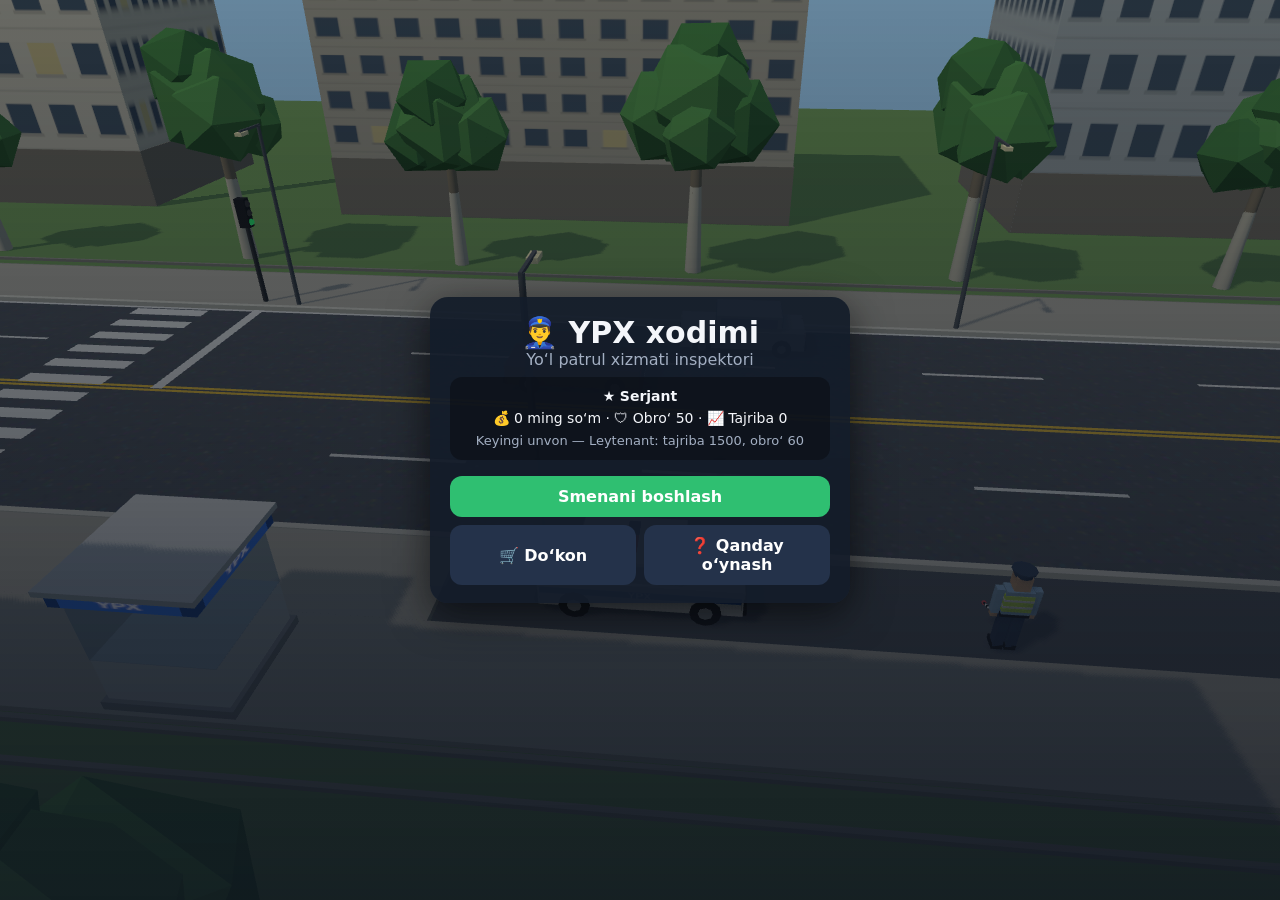
==== ypx-oyin/web3d/index.html @ ddb217fc "ypx: tablet with database comparison, whistle required to stop, label declutter - New Planshet tab: " ====
<!doctype html>
<html lang="uz">
<head>
<meta charset="utf-8">
<meta name="viewport" content="width=device-width,initial-scale=1,maximum-scale=1,user-scalable=no,viewport-fit=cover">
<title>YPX xodimi 3D</title>
<link rel="stylesheet" href="style.css">
</head>
<body>
<canvas id="gl"></canvas>

<!-- floating radar labels over cars -->
<div id="labels"></div>

<!-- HUD -->
<div id="hud" class="hidden">
  <div class="hud-left">
    <div id="hudRank"></div>
    <div id="hudQuota"></div>
  </div>
  <div id="hudTime"></div>
  <div class="hud-right">
    <div id="hudMoney"></div>
    <div id="hudRep"></div>
  </div>
</div>
<div id="toast"></div>

<!-- touch controls -->
<div id="controls" class="hidden">
  <div id="joyZone"><div id="joyBase"><div id="joyKnob"></div></div></div>
  <div id="lookZone"></div>
  <div id="btns">
    <button id="btnTalk" class="round talk hidden">💬<span>Gaplashish</span></button>
    <button id="btnWhistle" class="round">📯<span>Hushtak</span></button>
    <button id="btnJezl" class="round big">🚓<span>Jezl</span></button>
  </div>
  <div id="targetInfo" class="hidden"></div>
</div>

<!-- main menu -->
<div id="menu" class="screen">
  <div class="menu-card">
    <div class="logo">👮‍♂️ YPX xodimi</div>
    <div class="sub">Yo‘l patrul xizmati inspektori</div>
    <div id="menuStats" class="stats"></div>
    <button id="btnStart" class="primary">Smenani boshlash</button>
    <div class="row">
      <button id="btnShop">🛒 Do‘kon</button>
      <button id="btnHelp">❓ Qanday o‘ynash</button>
    </div>
  </div>
</div>

<!-- help -->
<div id="help" class="screen hidden">
  <div class="menu-card scroll">
    <h2>Qanday o‘ynash</h2>
    <ul>
      <li><b>Chap tomon</b> — joystik: inspektorni yurgizish. <b>O‘ng tomonni surish</b> — kamerani burish.</li>
      <li>Mashinalar ustida radar ko‘rsatgichi chiqadi: tezlik va ko‘zga tashlangan qoidabuzarliklar. Tezlik chegarasi — <b>60 km/soat</b>.</li>
      <li>Mashinani to‘xtatish: avval <b>Hushtak</b> chaling (haydovchilar sizga qaraydi 👀), keyin sariq strelka belgilagan mashinaga <b>Jezl</b> ko‘rsating. Hushtaksiz ko‘pincha haydovchi sezmay o‘tib ketadi.</li>
      <li>Mashina cho‘ntakka to‘xtaydi. Yoniga boring va <b>Gaplashish</b>ni bosing.</li>
      <li>📱 <b>Planshet</b>da hujjatdagi ma’lumotni YPX bazasi bilan solishtiring. Hujjatlarni tekshiring, kerak bo‘lsa alkotester va ko‘zdan kechirishdan foydalaning, so‘ng <b>Qaror</b> chiqaring.</li>
      <li>Pora taklif qilinsa — rad eting! Halollik obro‘yingizni oshiradi, pora olish esa ishdan ketishga olib kelishi mumkin.</li>
      <li>Sababsiz to‘xtatish, noto‘g‘ri ayblov va qoidabuzarni o‘tkazib yuborish — obro‘ni pasaytiradi.</li>
    </ul>
    <button id="btnHelpBack" class="primary">Orqaga</button>
  </div>
</div>

<!-- shop -->
<div id="shop" class="screen hidden">
  <div class="menu-card scroll wide">
    <h2>🛒 Do‘kon <span id="shopMoney" class="pill"></span></h2>
    <h3>Forma</h3><div id="shopUniform" class="shop-grid"></div>
    <h3>Patrul mashinasi</h3><div id="shopCar" class="shop-grid"></div>
    <button id="btnShopBack" class="primary">Orqaga</button>
  </div>
</div>

<!-- inspection panel -->
<div id="inspect" class="hidden">
  <div class="insp-top">
    <canvas id="driverFace" width="120" height="140"></canvas>
    <div class="insp-info">
      <div id="driverName"></div>
      <div id="driverCar" class="muted"></div>
      <div id="bubble"></div>
    </div>
  </div>
  <div id="inspBody"></div>
  <div id="inspTabs">
    <button data-tab="docs">📄 Hujjatlar</button>
    <button data-tab="tablet">📱 Planshet</button>
    <button data-tab="alco">🍺 Alkotester</button>
    <button data-tab="car">🔧 Ko‘zdan kechirish</button>
    <button data-tab="verdict" class="primary">⚖️ Qaror</button>
  </div>
</div>

<!-- bribe popup -->
<div id="bribe" class="screen hidden">
  <div class="menu-card">
    <div class="logo">💵</div>
    <p id="bribeText"></p>
    <button id="btnBribeNo" class="primary">✋ Rad etish</button>
    <button id="btnBribeYes" class="danger">Qabul qilish</button>
  </div>
</div>

<!-- shift report -->
<div id="report" class="screen hidden">
  <div class="menu-card scroll">
    <h2 id="reportTitle">Smena yakuni</h2>
    <div id="reportBody"></div>
    <button id="btnReportOk" class="primary">Davom etish</button>
  </div>
</div>

<!-- rotate hint -->
<div id="rotate">📱↻<br>Telefonni gorizontal holatga burang</div>

<script type="module" src="js/main.js"></script>
</body>
</html>
---- ypx-oyin/web3d/style.css ----
:root { --bg:#0f1520; --panel:rgba(20,28,42,.94); --panel2:#24324a; --accent:#2fbf71; --blue:#1f5fd0; --warn:#f2b632; --bad:#e5484d; --text:#f4f6fa; --muted:#a3afc2; }
* { box-sizing:border-box; -webkit-tap-highlight-color:transparent; user-select:none; -webkit-user-select:none; }
html,body { margin:0; height:100%; overflow:hidden; background:var(--bg); color:var(--text); font-family:system-ui,-apple-system,"Segoe UI",Roboto,sans-serif; touch-action:none; }
canvas#gl { position:fixed; inset:0; width:100%; height:100%; display:block; }
.hidden { display:none !important; }
button { font:inherit; font-weight:700; color:#fff; background:var(--panel2); border:0; border-radius:12px; padding:11px 14px; cursor:pointer; }
button:active { transform:scale(.96); }
button.primary { background:var(--accent); }
button.danger { background:#5a2a2e; color:#ffb4b4; }
button:disabled { opacity:.45; }
.muted { color:var(--muted); font-size:13px; }
.pill { font-size:14px; background:#0006; padding:3px 10px; border-radius:20px; vertical-align:middle; }

/* HUD */
#hud { position:fixed; left:0; right:0; top:0; display:flex; justify-content:space-between; align-items:flex-start; padding:8px 14px; pointer-events:none; font-weight:700; text-shadow:0 1px 3px #000a; font-size:14px; }
#hud > div { background:#0008; padding:6px 10px; border-radius:10px; }
#hudTime { font-size:18px; }
.hud-right { text-align:right; }
#toast { position:fixed; top:58px; left:50%; transform:translateX(-50%); padding:8px 16px; border-radius:20px; font-weight:700; opacity:0; transition:opacity .25s; pointer-events:none; white-space:nowrap; max-width:92vw; overflow:hidden; text-overflow:ellipsis; z-index:30; }
#toast.show { opacity:1; }
.good { background:var(--accent); } .bad { background:var(--bad); } .info { background:var(--warn); color:#222; }

/* radar labels */
#labels { position:fixed; inset:0; pointer-events:none; overflow:hidden; }
.lbl { position:absolute; transform:translate(-50%,-100%); background:rgba(8,12,18,.82); color:#7CFFB2; font-weight:800; font-size:13px; padding:2px 7px; border-radius:8px; white-space:nowrap; border:1px solid #fff2; }
.lbl.target { border-color:#ffd400; box-shadow:0 0 0 2px #ffd40088; }
.lbl .ic { margin-left:3px; }

/* controls */
#controls { position:fixed; inset:0; pointer-events:none; }
#joyZone { position:absolute; left:0; bottom:0; width:40%; height:70%; pointer-events:auto; }
#lookZone { position:absolute; right:0; top:15%; width:60%; height:85%; pointer-events:auto; }
#joyBase { position:absolute; left:70px; bottom:60px; width:120px; height:120px; margin:-60px 0 0 -60px; border-radius:50%; background:#ffffff1a; border:2px solid #ffffff40; display:flex; align-items:center; justify-content:center; }
#joyKnob { width:52px; height:52px; border-radius:50%; background:#ffffffaa; transform:translate(0,0); }
#btns { position:absolute; right:18px; bottom:18px; display:flex; align-items:flex-end; gap:12px; pointer-events:auto; }
.round { width:74px; height:74px; border-radius:50%; display:flex; flex-direction:column; align-items:center; justify-content:center; font-size:24px; padding:0; background:#1d2a40e0; border:2px solid #ffffff30; }
.round span { font-size:11px; margin-top:2px; }
.round.big { width:96px; height:96px; font-size:32px; background:#1f5fd0e8; }
.round.talk { background:#2fbf71e8; }
#targetInfo { position:absolute; right:18px; bottom:130px; background:#000a; padding:6px 10px; border-radius:10px; font-size:13px; font-weight:700; }

/* screens */
.screen { position:fixed; inset:0; display:flex; align-items:center; justify-content:center; background:linear-gradient(#0f1520cc,#0f1520ee); z-index:20; padding:14px; }
#menu { background:linear-gradient(#0f152066,#0f1520dd); }
.menu-card { background:var(--panel); border-radius:18px; padding:18px 20px; width:100%; max-width:420px; text-align:center; box-shadow:0 10px 40px #0009; }
.menu-card.wide { max-width:640px; }
.menu-card.scroll { max-height:92vh; overflow-y:auto; text-align:left; }
.menu-card h2 { margin:4px 0 10px; text-align:center; }
.menu-card h3 { margin:12px 0 6px; color:var(--muted); font-size:14px; }
.menu-card ul { padding-left:18px; line-height:1.45; font-size:14px; }
.menu-card button { width:100%; margin-top:8px; }
.logo { font-size:30px; font-weight:800; }
.sub { color:var(--muted); margin-bottom:8px; }
.stats { background:#0005; border-radius:12px; padding:8px; margin:8px 0; font-size:14px; line-height:1.6; }
.row { display:flex; gap:8px; }
.shop-grid { display:grid; grid-template-columns:repeat(auto-fill,minmax(170px,1fr)); gap:8px; }
.shop-item { background:#0005; border-radius:12px; padding:10px; text-align:center; font-size:14px; }
.shop-item .sw { width:46px; height:46px; border-radius:10px; margin:0 auto 6px; border:2px solid #fff3; }
.shop-item button { margin-top:6px; padding:8px; }

/* inspection */
#inspect { position:fixed; right:0; top:0; bottom:0; width:min(470px,58vw); background:var(--panel); display:flex; flex-direction:column; z-index:15; box-shadow:-6px 0 30px #0008; }
.insp-top { display:flex; gap:10px; padding:10px; border-bottom:1px solid #fff1; }
#driverFace { width:72px; height:84px; border-radius:10px; flex:none; }
.insp-info { flex:1; min-width:0; }
#driverName { font-weight:800; }
#bubble { margin-top:6px; background:#ffffff12; border-radius:10px; padding:7px 9px; font-size:14px; line-height:1.35; min-height:36px; }
#bubble .who { color:var(--warn); font-weight:700; margin-right:4px; }
#inspBody { flex:1; overflow-y:auto; padding:10px; font-size:14px; }
#inspTabs { display:grid; grid-template-columns:1fr 1fr 1fr; gap:6px; padding:8px; border-top:1px solid #fff1; }
#inspTabs button { padding:9px 6px; font-size:13px; }
#inspTabs button.active { outline:2px solid #fff6; }
.doc { background:#f3efe2; color:#222; border-radius:10px; padding:8px 10px; margin-bottom:8px; position:relative; }
.doc h4 { margin:0 0 4px; font-size:13px; color:#1f5fd0; text-transform:uppercase; letter-spacing:.5px; }
.doc .f { display:flex; justify-content:space-between; gap:6px; font-size:13px; padding:1px 0; }
.doc .f b { text-align:right; }
.doc canvas { float:right; width:48px; height:56px; border-radius:6px; margin-left:8px; }
.flag { display:flex; align-items:center; gap:8px; background:#0003; padding:8px 10px; border-radius:10px; margin:6px 0; font-size:13px; cursor:pointer; }
.doc .flag { background:#0000000f; color:#222; }
.flag input { width:20px; height:20px; accent-color:var(--bad); }
.today { background:#0005; padding:6px 10px; border-radius:8px; margin-bottom:8px; font-size:13px; }
.meter { height:22px; border-radius:11px; background:#0006; overflow:hidden; margin:10px 0; position:relative; }
.meter > div { height:100%; width:0; background:linear-gradient(90deg,#2fbf71,#f2b632,#e5484d); transition:width .1s linear; }
.alco-val { font-size:34px; font-weight:800; text-align:center; font-variant-numeric:tabular-nums; }
.road-v { background:#e5484d22; border-left:3px solid var(--bad); padding:6px 8px; border-radius:6px; margin:4px 0; }
.choice { display:block; width:100%; text-align:left; margin:6px 0; }
.choice.sel { outline:2px solid var(--accent); background:#2fbf7133; }

#rotate { display:none; position:fixed; inset:0; z-index:100; background:var(--bg); color:var(--text); font-size:22px; text-align:center; align-items:center; justify-content:center; line-height:1.6; padding:20px; }
@media (orientation:portrait) and (max-width:900px) { #rotate { display:flex; } }

#inspTabs button[data-tab=verdict] { grid-column: span 1; }
.tablet { background:#0b1220; border:2px solid #33415a; border-radius:14px; padding:8px; }
.tablet .bar { display:flex; justify-content:space-between; font-size:12px; color:var(--muted); margin-bottom:6px; }
.cmp { width:100%; border-collapse:collapse; font-size:12.5px; }
.cmp th { text-align:left; color:var(--muted); font-weight:600; padding:4px; border-bottom:1px solid #fff2; }
.cmp td { padding:5px 4px; border-bottom:1px solid #ffffff10; vertical-align:top; }
.cmp td small { display:block; color:var(--muted); font-size:11px; }
.faces { display:flex; gap:10px; justify-content:center; margin:8px 0; text-align:center; font-size:11px; color:var(--muted); }
.faces canvas { width:56px; height:66px; border-radius:8px; display:block; margin:0 auto 3px; }
.loading { text-align:center; padding:20px; color:var(--muted); }
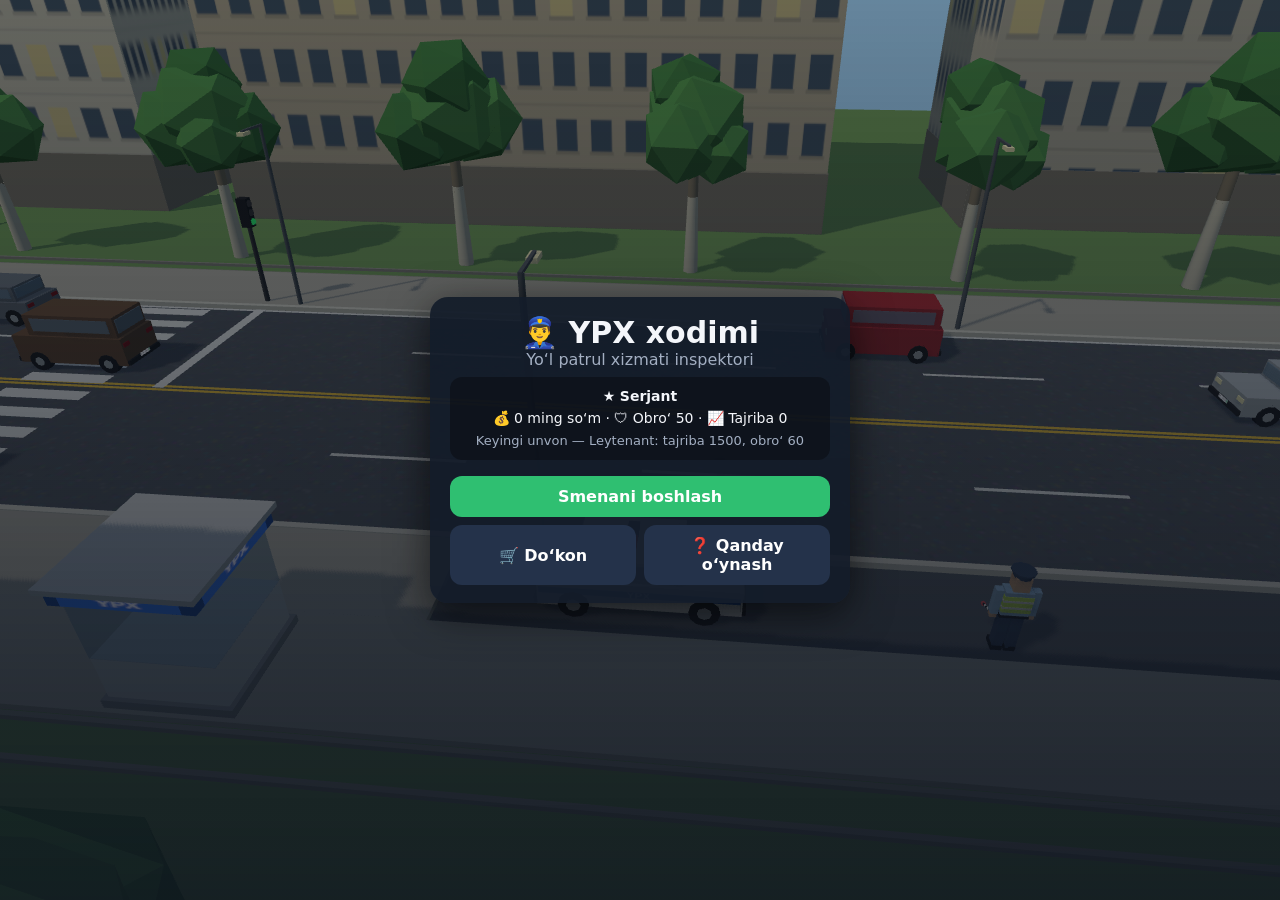
==== commit 38636fad: "ypx: the whistle alone stops the targeted car; remove the baton button Co-Authored-By: Claude Opus 5" ====
--- a/ypx-oyin/web3d/index.html
+++ b/ypx-oyin/web3d/index.html
@@ -32,8 +32,7 @@
   <div id="lookZone"></div>
   <div id="btns">
     <button id="btnTalk" class="round talk hidden">💬<span>Gaplashish</span></button>
-    <button id="btnWhistle" class="round">📯<span>Hushtak</span></button>
-    <button id="btnJezl" class="round big">🚓<span>Jezl</span></button>
+    <button id="btnWhistle" class="round big">📯<span>Hushtak</span></button>
   </div>
   <div id="targetInfo" class="hidden"></div>
 </div>
@@ -59,7 +58,7 @@
     <ul>
       <li><b>Chap tomon</b> — joystik: inspektorni yurgizish. <b>O‘ng tomonni surish</b> — kamerani burish.</li>
       <li>Mashinalar ustida radar ko‘rsatgichi chiqadi: tezlik va ko‘zga tashlangan qoidabuzarliklar. Tezlik chegarasi — <b>60 km/soat</b>.</li>
-      <li>Mashinani to‘xtatish: avval <b>Hushtak</b> chaling (haydovchilar sizga qaraydi 👀), keyin sariq strelka belgilagan mashinaga <b>Jezl</b> ko‘rsating. Hushtaksiz ko‘pincha haydovchi sezmay o‘tib ketadi.</li>
+      <li>Sariq strelka belgilagan mashinani to‘xtatish uchun <b>Hushtak</b> tugmasini bosing.</li>
       <li>Mashina cho‘ntakka to‘xtaydi. Yoniga boring va <b>Gaplashish</b>ni bosing.</li>
       <li>📱 <b>Planshet</b>da hujjatdagi ma’lumotni YPX bazasi bilan solishtiring. Hujjatlarni tekshiring, kerak bo‘lsa alkotester va ko‘zdan kechirishdan foydalaning, so‘ng <b>Qaror</b> chiqaring.</li>
       <li>Pora taklif qilinsa — rad eting! Halollik obro‘yingizni oshiradi, pora olish esa ishdan ketishga olib kelishi mumkin.</li>
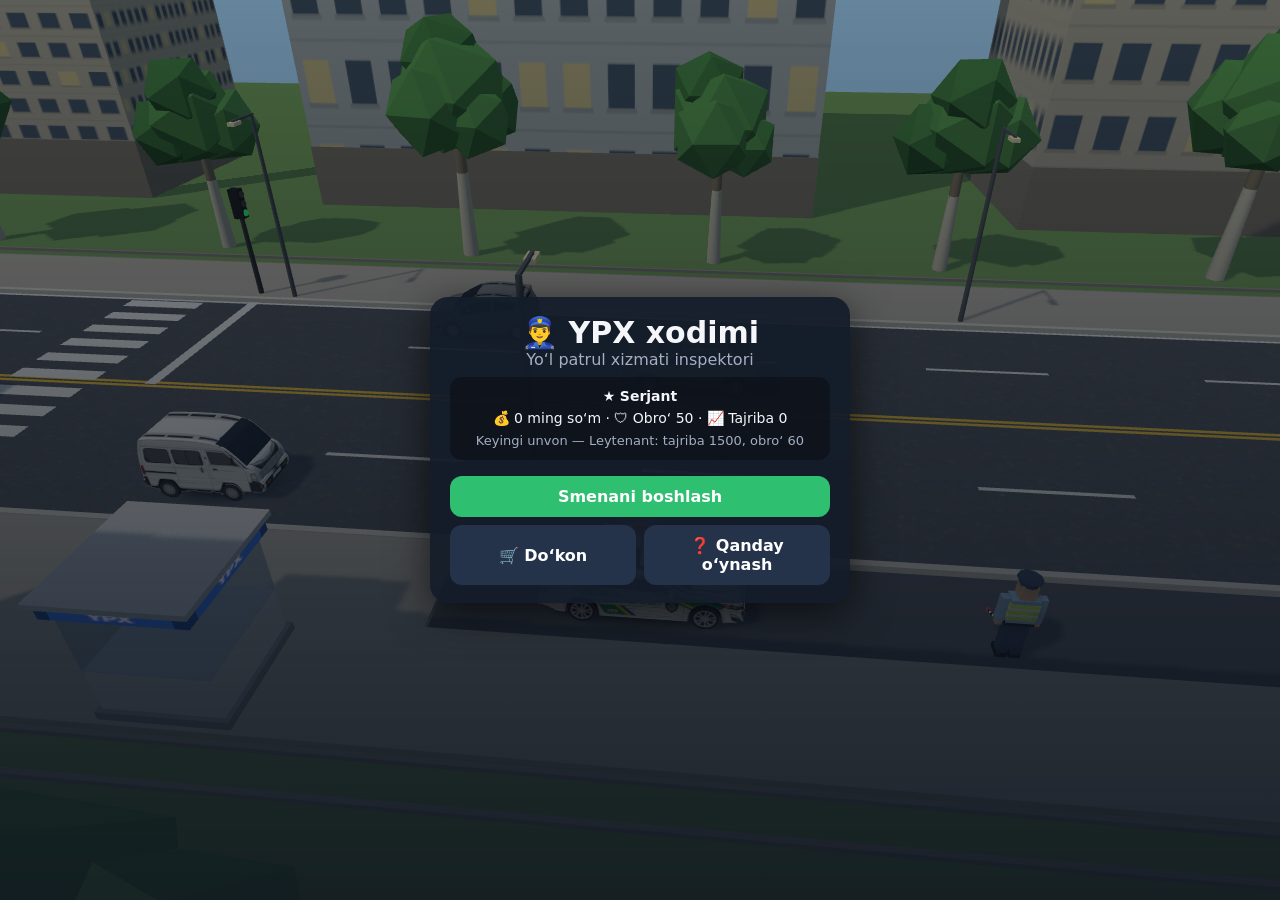
==== commit 7f2752cb: "ypx: add the Nexia 2 as a full 3D street car (GLB) The user's Sketchfab model (uzb_rx7, CC BY 4.0, c" ====
--- a/ypx-oyin/web3d/index.html
+++ b/ypx-oyin/web3d/index.html
@@ -64,6 +64,7 @@
       <li>Pora taklif qilinsa — rad eting! Halollik obro‘yingizni oshiradi, pora olish esa ishdan ketishga olib kelishi mumkin.</li>
       <li>Sababsiz to‘xtatish, noto‘g‘ri ayblov va qoidabuzarni o‘tkazib yuborish — obro‘ni pasaytiradi.</li>
     </ul>
+    <p class="muted" style="font-size:12px">Mualliflar: «Nexia 2» 3D modeli — uzb_rx7 (sketchfab.com/uzbek_supra), CC BY 4.0 litsenziyasi asosida, o‘yin uchun soddalashtirilgan. 3D grafika: three.js (MIT).</p>
     <button id="btnHelpBack" class="primary">Orqaga</button>
   </div>
 </div>
@@ -120,6 +121,7 @@
 <!-- rotate hint -->
 <div id="rotate">📱↻<br>Telefonni gorizontal holatga burang</div>
 
+<script type="importmap">{ "imports": { "three": "./js/three.module.min.js" } }</script>
 <script type="module" src="js/main.js"></script>
 </body>
 </html>
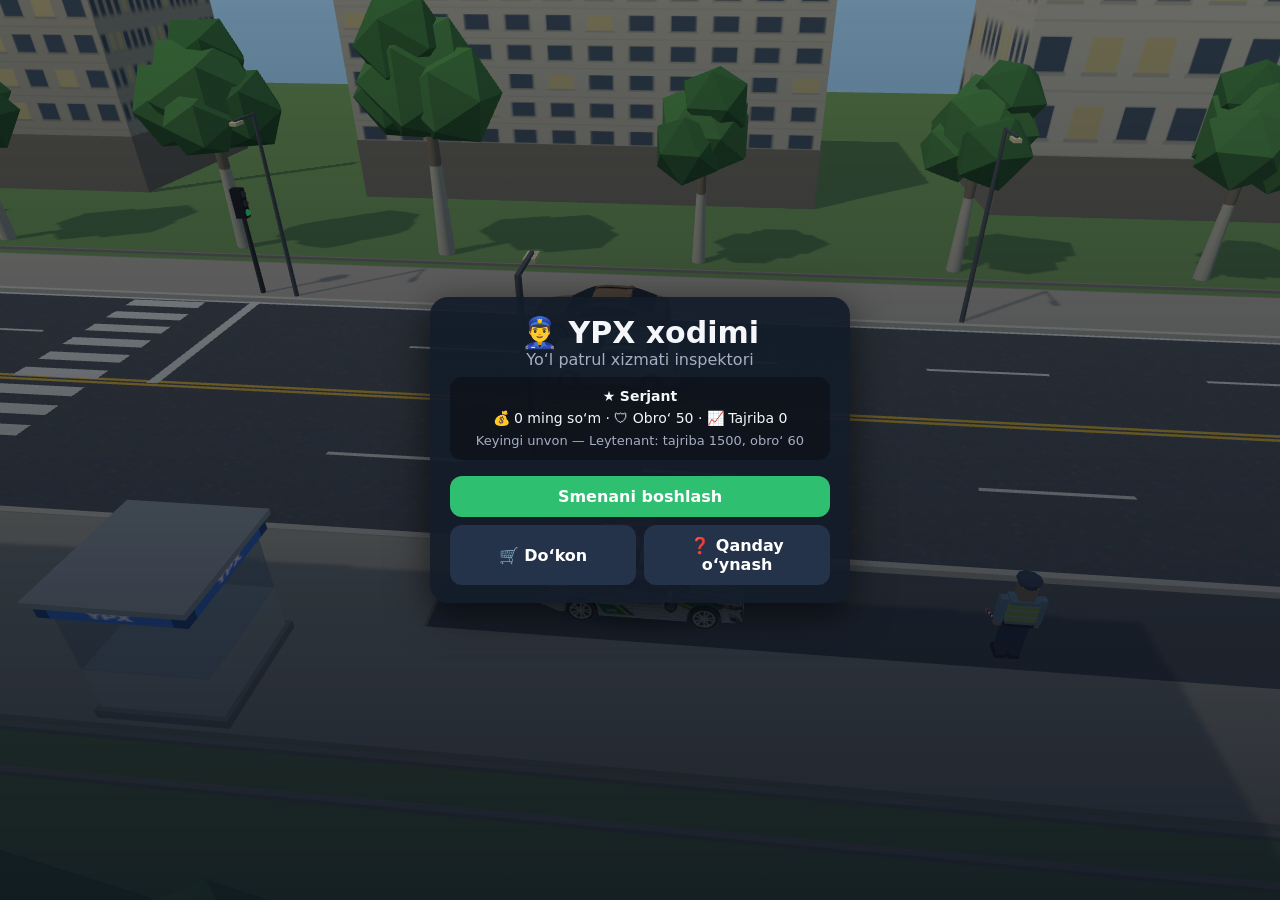
==== commit 13bc7c5c: "ypx: add Malibu, Damas and Nexia 3 as full 3D street cars - Chevrolet Malibu 2022 (slavanik24250794)" ====
--- a/ypx-oyin/web3d/index.html
+++ b/ypx-oyin/web3d/index.html
@@ -64,7 +64,7 @@
       <li>Pora taklif qilinsa — rad eting! Halollik obro‘yingizni oshiradi, pora olish esa ishdan ketishga olib kelishi mumkin.</li>
       <li>Sababsiz to‘xtatish, noto‘g‘ri ayblov va qoidabuzarni o‘tkazib yuborish — obro‘ni pasaytiradi.</li>
     </ul>
-    <p class="muted" style="font-size:12px">Mualliflar: «Nexia 2» 3D modeli — uzb_rx7 (sketchfab.com/uzbek_supra), CC BY 4.0 litsenziyasi asosida, o‘yin uchun soddalashtirilgan. 3D grafika: three.js (MIT).</p>
+    <p class="muted" style="font-size:12px">Mualliflar (3D modellar, CC BY 4.0, o‘yin uchun soddalashtirilgan): «Nexia 2» — uzb_rx7; «Chevrolet Malibu 2022» — slavanik24250794; «Chevrolet Damas» — own.guest; «Chevrolet Nexia3 Midnight» — doniyorgroup (sketchfab.com). 3D grafika: three.js (MIT).</p>
     <button id="btnHelpBack" class="primary">Orqaga</button>
   </div>
 </div>
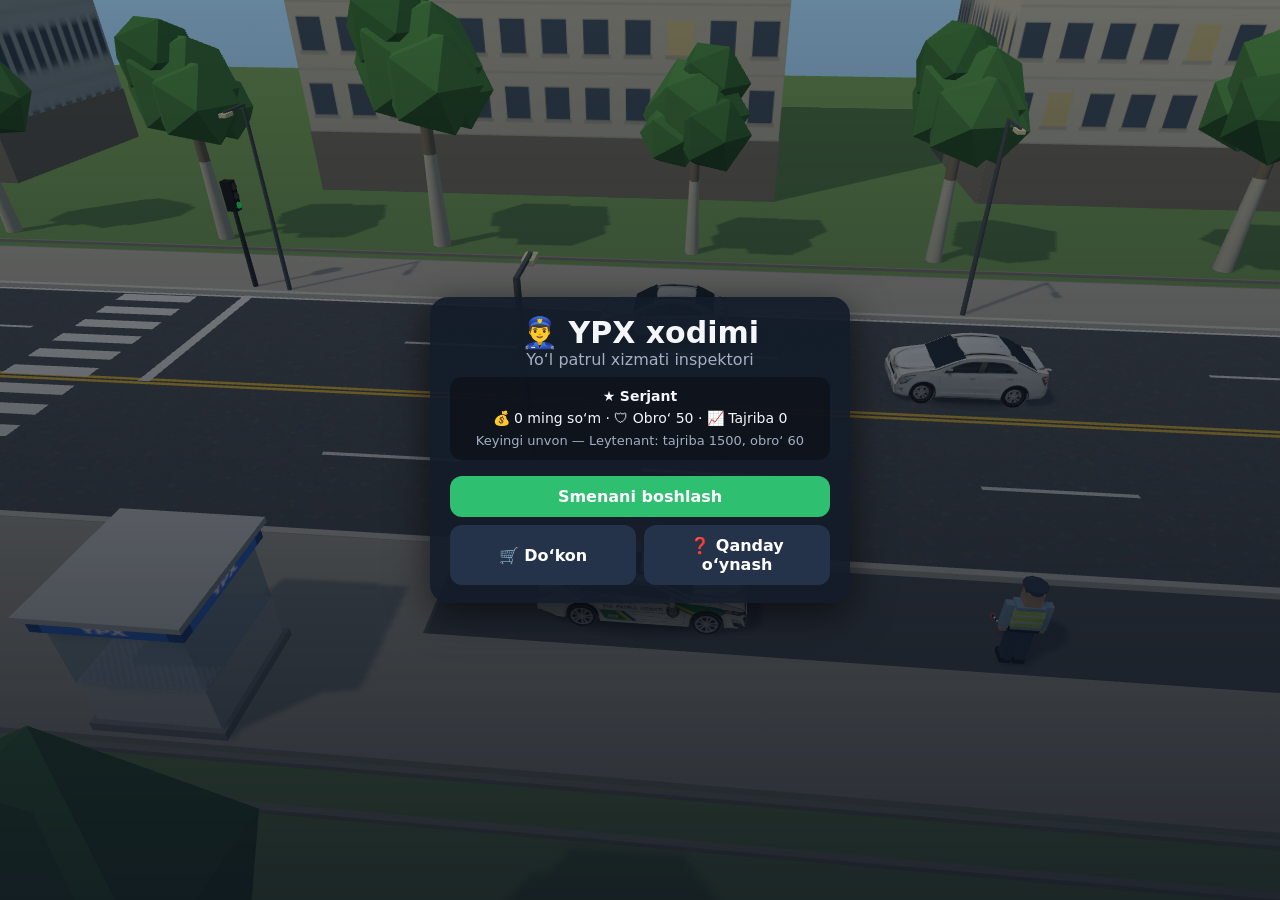
==== commit d1aae6bc: "ypx: add Matiz, Spark and Tracker as full 3D street cars Models supplied by the owner (Matiz and Spa" ====
--- a/ypx-oyin/web3d/index.html
+++ b/ypx-oyin/web3d/index.html
@@ -64,7 +64,7 @@
       <li>Pora taklif qilinsa — rad eting! Halollik obro‘yingizni oshiradi, pora olish esa ishdan ketishga olib kelishi mumkin.</li>
       <li>Sababsiz to‘xtatish, noto‘g‘ri ayblov va qoidabuzarni o‘tkazib yuborish — obro‘ni pasaytiradi.</li>
     </ul>
-    <p class="muted" style="font-size:12px">Mualliflar (3D modellar, CC BY 4.0, o‘yin uchun soddalashtirilgan): «Nexia 2» — uzb_rx7; «Chevrolet Malibu 2022» — slavanik24250794; «Chevrolet Damas» — own.guest; «Chevrolet Nexia3 Midnight» — doniyorgroup (sketchfab.com). 3D grafika: three.js (MIT).</p>
+    <p class="muted" style="font-size:12px">Mualliflar (3D modellar, CC BY 4.0, o‘yin uchun soddalashtirilgan): «Nexia 2» — uzb_rx7; «Chevrolet Malibu 2022» — slavanik24250794; «Chevrolet Damas» — own.guest; «Chevrolet Nexia3 Midnight» — doniyorgroup (sketchfab.com). «Daewoo Matiz» — nyranarod, «Chevrolet Spark» — Q.SARDOR (Sketchfab Standard litsenziyasi). 3D grafika: three.js (MIT).</p>
     <button id="btnHelpBack" class="primary">Orqaga</button>
   </div>
 </div>
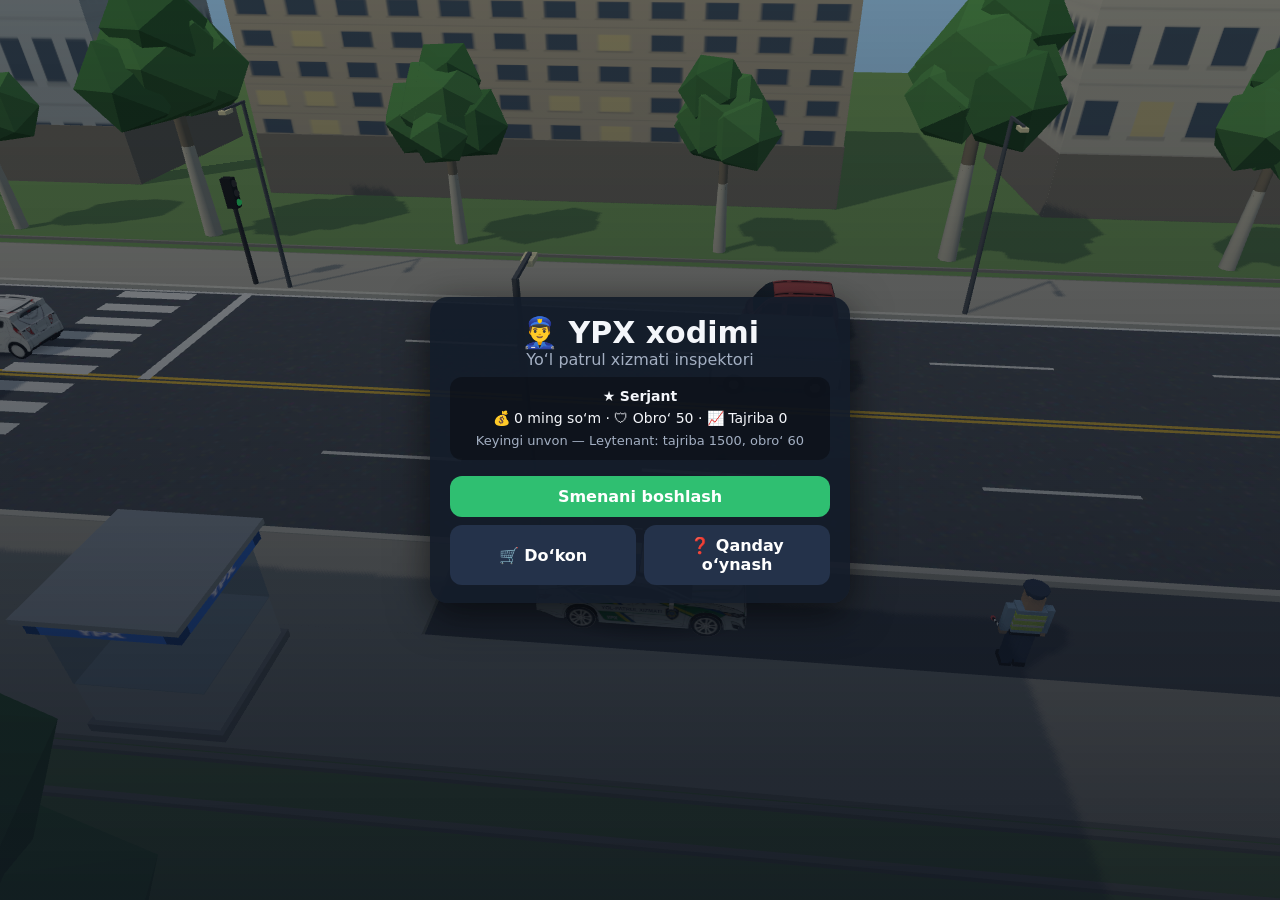
==== commit d7e808c2: "ypx: lights-on vehicle check, trunk kit, on-screen speed limit, crisper 3D cars - Vehicle check: the" ====
--- a/ypx-oyin/web3d/index.html
+++ b/ypx-oyin/web3d/index.html
@@ -25,6 +25,7 @@
   </div>
 </div>
 <div id="toast"></div>
+<div id="limitSign" class="hidden">60<small>km/soat</small></div>
 
 <!-- touch controls -->
 <div id="controls" class="hidden">
--- a/ypx-oyin/web3d/style.css
+++ b/ypx-oyin/web3d/style.css
@@ -99,3 +99,11 @@
 .faces { display:flex; gap:10px; justify-content:center; margin:8px 0; text-align:center; font-size:11px; color:var(--muted); }
 .faces canvas { width:56px; height:66px; border-radius:8px; display:block; margin:0 auto 3px; }
 .loading { text-align:center; padding:20px; color:var(--muted); }
+
+.trunk { display:grid; grid-template-columns:1fr 1fr; gap:8px; background:#1a1d22; border:3px solid #3a3f47; border-radius:10px; padding:10px; margin:8px 0; }
+.slot { background:#2a2f37; border-radius:8px; padding:10px 6px; text-align:center; font-size:12.5px; min-height:64px; }
+.slot span { display:block; font-size:26px; margin-bottom:2px; }
+.slot.empty { background:transparent; border:2px dashed #555c66; color:var(--muted); }
+#limitSign { position:fixed; left:14px; top:64px; width:58px; height:58px; border-radius:50%; background:#fff; border:7px solid #d42a2a;
+  color:#111; font:800 22px system-ui,sans-serif; display:flex; align-items:center; justify-content:center; box-shadow:0 2px 8px #0008; pointer-events:none; z-index:5; }
+#limitSign small { position:absolute; bottom:-18px; font-size:10px; color:#fff; text-shadow:0 1px 2px #000; white-space:nowrap; }
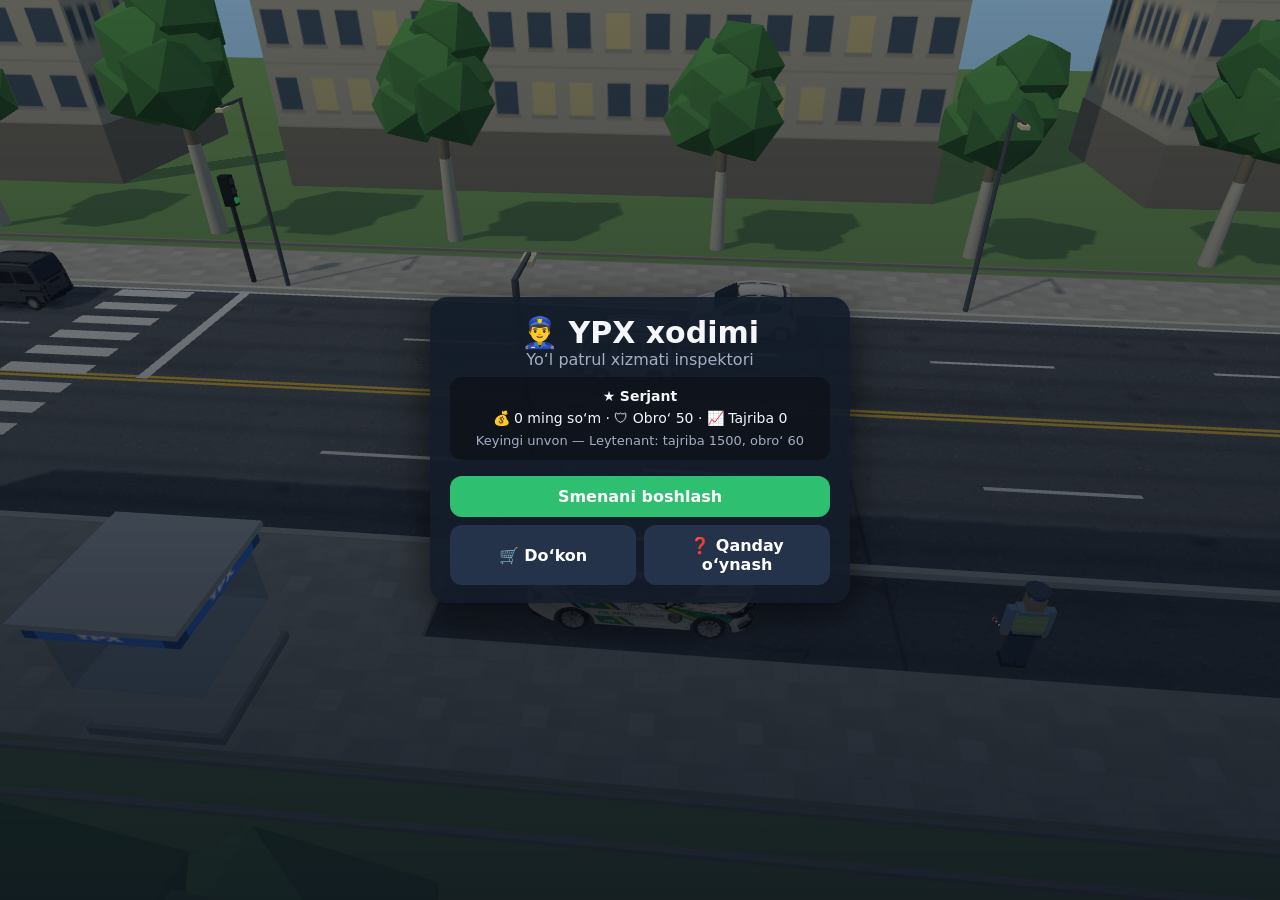
==== commit f462513d: "ypx: day/night, weather, clouds, better asphalt, pause menu, clock, tablet redesign - env.js: time o" ====
--- a/ypx-oyin/web3d/index.html
+++ b/ypx-oyin/web3d/index.html
@@ -18,13 +18,14 @@
     <div id="hudRank"></div>
     <div id="hudQuota"></div>
   </div>
-  <div id="hudTime"></div>
+  <div class="hud-mid"><div id="hudTime"></div><div id="hudClock"></div></div>
   <div class="hud-right">
     <div id="hudMoney"></div>
     <div id="hudRep"></div>
   </div>
 </div>
 <div id="toast"></div>
+<button id="btnMenu" class="hidden" aria-label="Menyu">☰</button>
 <div id="limitSign" class="hidden">60<small>km/soat</small></div>
 
 <!-- touch controls -->
@@ -119,6 +120,19 @@
   </div>
 </div>
 
+<!-- pause menu -->
+<div id="pause" class="screen hidden">
+  <div class="menu-card">
+    <div class="logo">⏸ Pauza</div>
+    <div id="pauseInfo" class="stats"></div>
+    <button id="btnResume" class="primary">▶ Davom etish</button>
+    <button id="btnSound">🔊 Ovoz: yoqilgan</button>
+    <button id="btnPauseHelp">❓ Qanday o‘ynash</button>
+    <button id="btnEndShift">🏁 Smenani tugatish</button>
+    <button id="btnQuit" class="danger">🚪 Bosh menyu (smena bekor qilinadi)</button>
+  </div>
+</div>
+
 <!-- rotate hint -->
 <div id="rotate">📱↻<br>Telefonni gorizontal holatga burang</div>
 
--- a/ypx-oyin/web3d/style.css
+++ b/ypx-oyin/web3d/style.css
@@ -107,3 +107,57 @@
 #limitSign { position:fixed; left:14px; top:64px; width:58px; height:58px; border-radius:50%; background:#fff; border:7px solid #d42a2a;
   color:#111; font:800 22px system-ui,sans-serif; display:flex; align-items:center; justify-content:center; box-shadow:0 2px 8px #0008; pointer-events:none; z-index:5; }
 #limitSign small { position:absolute; bottom:-18px; font-size:10px; color:#fff; text-shadow:0 1px 2px #000; white-space:nowrap; }
+
+/* document cards (backgrounds: textures/doc_*.jpg); sizes in cqw so they scale with the panel */
+.card { position:relative; width:100%; container-type:inline-size; background-size:100% 100%; border-radius:14px; color:#1a2233;
+  box-shadow:0 2px 8px #0007; margin:6px 0 4px; font-size:13px; overflow:hidden; }
+.card.lic { aspect-ratio:1000/611; background-image:url(textures/doc_license.jpg); }
+.card.tech { aspect-ratio:1000/618; background-image:url(textures/doc_tech.jpg); }
+.card.ins { aspect-ratio:1000/622; background-image:url(textures/doc_insurance.jpg); border-radius:4px; }
+.card > * { position:absolute; }
+.card .ttl { left:26%; right:19%; top:6.5%; text-align:center; font-weight:800; font-size:3.5cqw; line-height:1.15; color:#1d2f5c; }
+.card .ttl small { display:block; font-weight:600; font-size:2.3cqw; color:#55607a; }
+.card.lic canvas { left:5.5%; top:25.3%; width:25.2%; height:55.1%; }
+.card .flds { left:35%; right:4%; top:27%; display:flex; flex-direction:column; gap:1.1cqw; font-size:3.9cqw; }
+.card .flds div { display:flex; gap:2cqw; align-items:baseline; }
+.card .flds span { color:#55607a; font-size:3cqw; min-width:6cqw; }
+.card .cat { border:0.5cqw solid #1a2233; padding:0 1.6cqw; border-radius:1cqw; }
+.card.tech .ttl { top:7.5%; font-size:3cqw; }
+.card.tech .flds { left:7%; right:7%; top:25%; gap:1.6cqw; }
+.card.tech .flds span { min-width:27cqw; }
+.card .plate { font-size:5cqw; letter-spacing:.3cqw; background:#fffc; border:0.5cqw solid #1a2233; border-radius:1cqw; padding:0 1.6cqw; }
+.card.ins .ttl { left:20%; right:20%; top:15%; font-size:3.6cqw; }
+.card.ins .ttl small { display:inline; margin-left:1.5cqw; font-size:2cqw; }
+.card.ins .pno { left:9%; right:63%; top:25.4%; height:3.8%; display:flex; align-items:center; justify-content:space-between; font-weight:700; font-size:3cqw; }
+.card.ins em { display:flex; font-style:normal; }
+.card.ins .pno em { width:18.2cqw; flex:none; } .card.ins .pl em { width:27.8cqw; flex:none; }
+.card.ins em i { flex:1; text-align:center; font-style:normal; font-weight:800; font-size:2.9cqw; }
+.card.ins .until { right:8.8%; top:25.5%; font-size:2.8cqw; }
+.card.ins .l1 { left:9%; top:32%; font-size:3.1cqw; } .card.ins .l2 { left:9%; top:42.6%; font-size:3.1cqw; }
+.card.ins .pl { right:8.8%; left:40%; justify-content:flex-end; top:53.1%; height:3.9%; display:flex; align-items:center; gap:1.4cqw; font-size:2.8cqw; }
+.card.ins .mp { left:9%; top:84%; font-size:3cqw; } .card.ins .sg { right:9%; top:84%; font-size:3cqw; }
+.card.ins span { color:#55607a; }
+
+.hud-mid { text-align:center; }
+#hudClock { font-size:12px; font-weight:600; opacity:.95; margin-top:1px; white-space:nowrap; }
+#btnMenu { position:fixed; right:14px; top:66px; width:46px; height:46px; border-radius:12px; padding:0; font-size:22px; background:#1d2a40e0;
+  border:2px solid #ffffff30; z-index:6; }
+/* tablet */
+.tablet { background:#05080e; border:3px solid #2a3344; border-radius:18px; padding:6px; box-shadow:0 4px 14px #0009, inset 0 0 0 1px #000; }
+.tablet .scr { background:linear-gradient(#0e1726,#0b1220); border-radius:12px; overflow:hidden; }
+.tablet .sbar { display:flex; justify-content:space-between; padding:3px 10px; font-size:11px; color:#c9d3e3; background:#0008; }
+.tablet .app { display:flex; align-items:center; gap:8px; padding:8px 10px; background:linear-gradient(90deg,#1f5fd0,#17408f); }
+.tablet .app .lg { width:30px; height:30px; border-radius:8px; background:#fff; color:#1f5fd0; font-weight:900; font-size:11px; display:flex; align-items:center; justify-content:center; }
+.tablet .app b { font-size:14px; } .tablet .app small { display:block; font-size:10.5px; opacity:.85; font-weight:400; }
+.tablet .srch { margin:8px; background:#fff1; border:1px solid #fff2; border-radius:10px; padding:6px 10px; font-size:12.5px; display:flex; justify-content:space-between; gap:8px; }
+.tablet .srch em { font-style:normal; color:#7CFFB2; white-space:nowrap; }
+.tcard { margin:8px; background:#ffffff0d; border:1px solid #ffffff14; border-radius:12px; padding:8px; }
+.tcard h5 { margin:0 0 6px; font-size:12.5px; color:#9db7ff; letter-spacing:.3px; }
+.tablet .cmp { font-size:12px; }
+.tablet .cmp th { font-size:10.5px; text-transform:uppercase; letter-spacing:.4px; }
+.tablet .cmp td:first-child { color:var(--muted); width:30%; }
+.tablet .faces { margin:2px 0 6px; }
+.tablet .faces canvas { width:62px; height:74px; border:2px solid #fff3; }
+.tablet .prog { height:4px; background:#fff2; border-radius:2px; overflow:hidden; margin:14px 30px 4px; }
+.tablet .prog i { display:block; height:100%; width:0; background:#4d8dff; animation:tprog 1.05s linear forwards; }
+@keyframes tprog { to { width:100%; } }
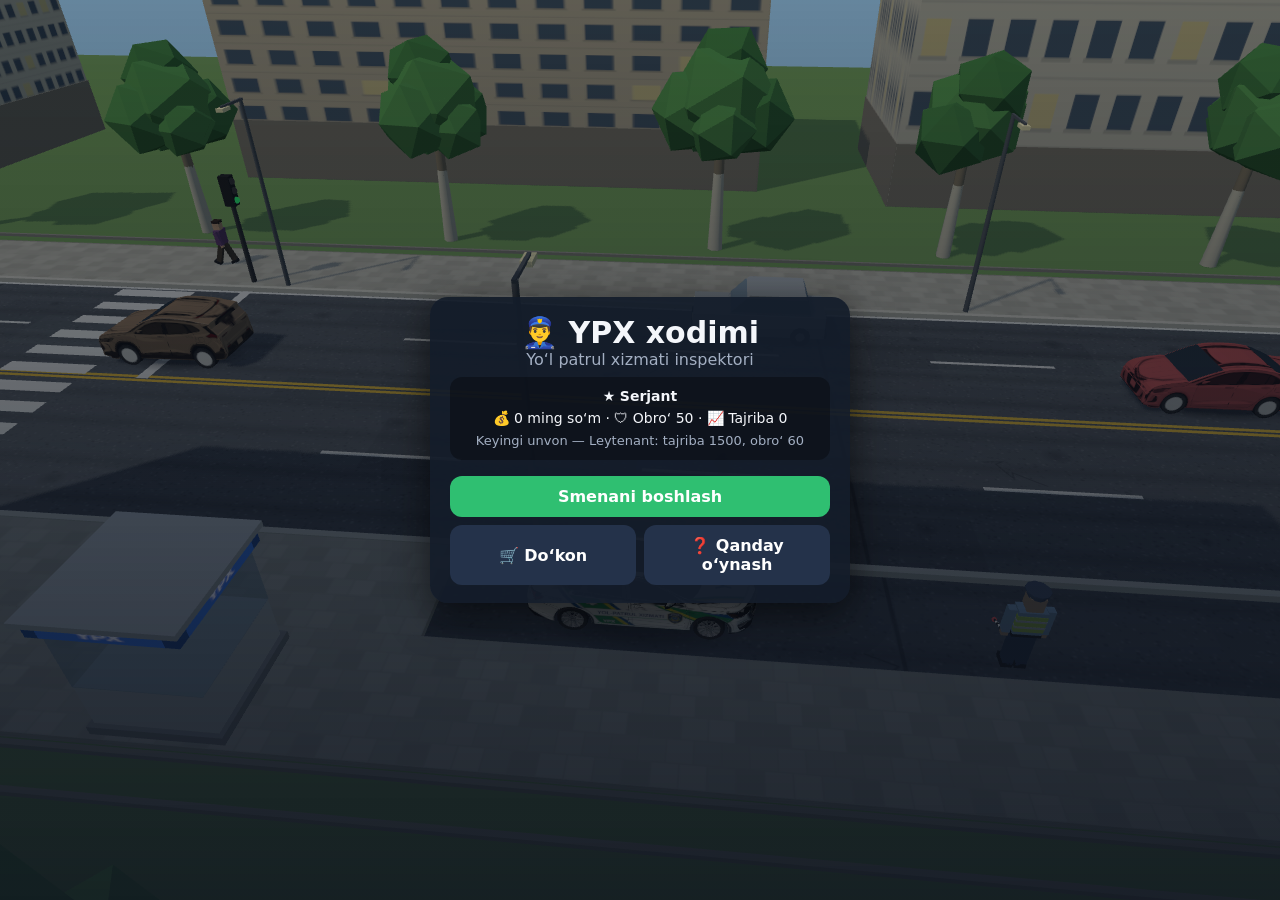
==== commit 604db544: "ypx: fix overlapping document text on phones Thumbnails relied on text smaller than the WebView's mi" ====
--- a/ypx-oyin/web3d/index.html
+++ b/ypx-oyin/web3d/index.html
@@ -96,7 +96,7 @@
     <button data-tab="docs">📄 Hujjatlar</button>
     <button data-tab="tablet">📱 Planshet</button>
     <button data-tab="alco">🍺 Alkotester</button>
-    <button data-tab="car">🔧 Ko‘zdan kechirish</button>
+    <button data-tab="car">🔧 Ko‘rik</button>
     <button data-tab="verdict" class="primary">⚖️ Qaror</button>
   </div>
 </div>
--- a/ypx-oyin/web3d/style.css
+++ b/ypx-oyin/web3d/style.css
@@ -161,3 +161,36 @@
 .tablet .prog { height:4px; background:#fff2; border-radius:2px; overflow:hidden; margin:14px 30px 4px; }
 .tablet .prog i { display:block; height:100%; width:0; background:#4d8dff; animation:tprog 1.05s linear forwards; }
 @keyframes tprog { to { width:100%; } }
+
+/* compact documents: three thumbnails, the chosen one enlarged */
+.waitdocs { text-align:center; color:var(--muted); padding:34px 10px; font-size:14px; line-height:1.7; }
+.waitdocs::first-line { font-size:34px; }
+.minis { display:flex; gap:6px; margin:4px 0 6px; }
+.mini { flex:1; min-width:0; cursor:pointer; border-radius:8px; padding:3px; border:2px solid transparent; opacity:.8; }
+.mini.sel { border-color:#4d8dff; background:#4d8dff22; opacity:1; }
+.mini .card { margin:0; border-radius:5px; pointer-events:none; }
+.mini label { display:block; text-align:center; font-size:10.5px; color:var(--muted); margin-top:2px; }
+.docbig { width:82%; margin:0 auto; }
+.docbig .card { margin:2px 0 4px; }
+/* tablet problems */
+.tablet tr.bad td { color:#ff7b7b; background:#ff3b3b1c; } .tablet tr.bad td small { color:#ff9c9c; }
+.tablet tr.bad td:first-child::before { content:'⚠ '; }
+.tsum { margin:0 8px; padding:6px 10px; border-radius:10px; font-size:12.5px; font-weight:700; }
+.tsum.bad { background:#ff3b3b26; color:#ff8a8a; border:1px solid #ff5a5a66; } .tsum.ok { background:#2fbf7122; color:#7CFFB2; border:1px solid #2fbf7155; }
+.tablet .faces.bad canvas { border-color:#ff5a5a; }
+.tbad { color:#ff8a8a; font-size:11.5px; text-align:center; margin-bottom:6px; font-weight:700; }
+
+/* document picker: three buttons instead of thumbnails (tiny text is unreadable / clamped on phones) */
+.seg { display:flex; gap:6px; margin:4px 0 6px; }
+.seg button { flex:1; padding:7px 4px; font-size:12.5px; border-radius:9px; background:#24324a; }
+.seg button.sel { background:#1f5fd0; }
+.docbig { width:64%; }
+/* more room for the inspection body on a landscape phone */
+#inspTabs { grid-template-columns:repeat(5,1fr); gap:5px; padding:6px; }
+#inspTabs button { padding:8px 2px; font-size:11.5px; white-space:nowrap; overflow:hidden; text-overflow:ellipsis; }
+.insp-top { padding:7px 10px; gap:8px; }
+#driverFace { width:50px; height:58px; }
+#bubble { margin-top:4px; padding:5px 8px; font-size:13px; min-height:30px; }
+#inspBody { padding:8px 10px; }
+.today { padding:4px 10px; margin-bottom:5px; font-size:12px; }
+.flag { padding:6px 10px; margin:4px 0; }
